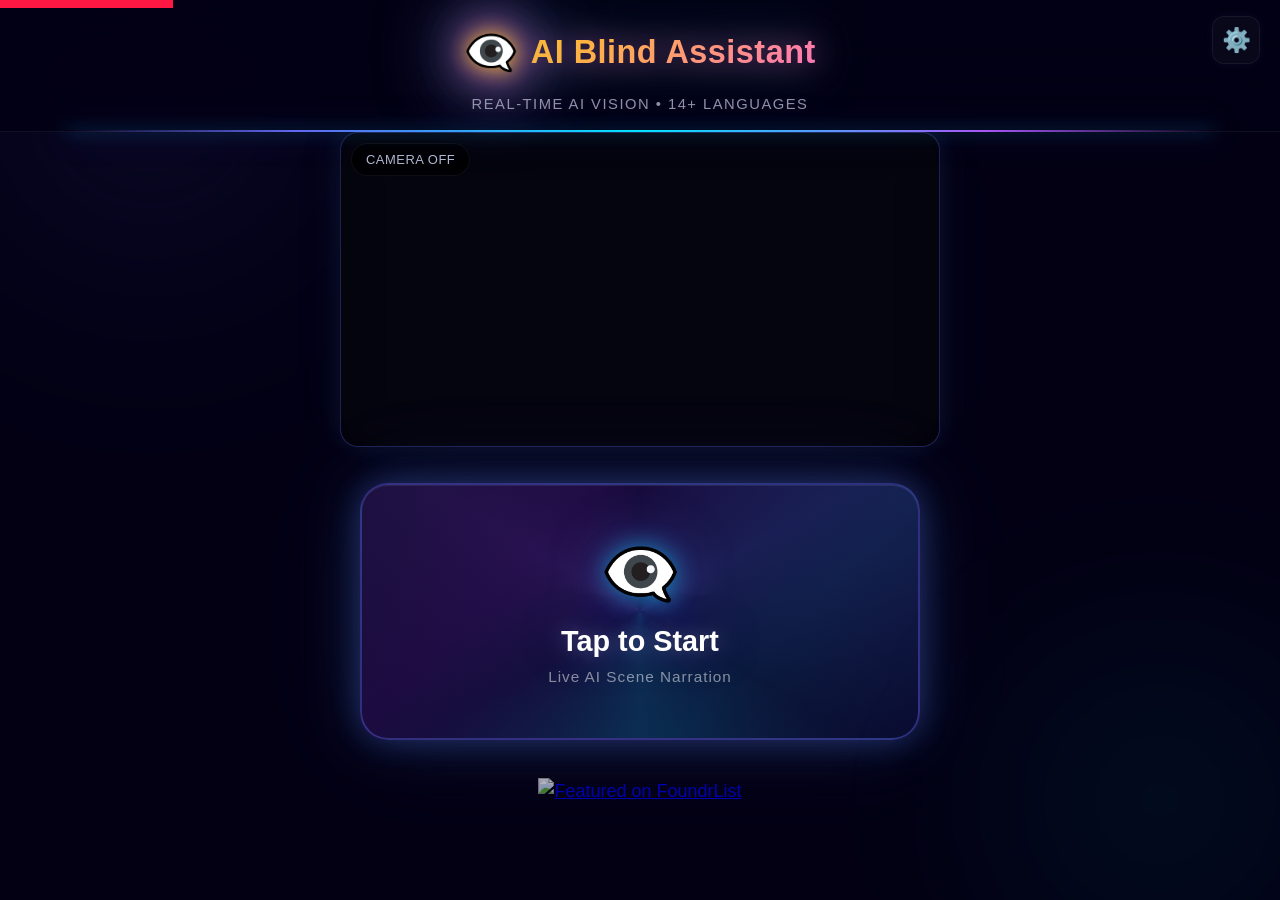
==== frontend/index.html @ adb6ef5a "Add FoundrList badge" ====
<!DOCTYPE html>
<html lang="en">
<head>
    <!-- Google tag (gtag.js) -->
    <script async src="https://www.googletagmanager.com/gtag/js?id=G-GV0S8DS3LZ"></script>
    <script>
      window.dataLayer = window.dataLayer || [];
      function gtag(){dataLayer.push(arguments);}
      gtag('js', new Date());

      gtag('config', 'G-GV0S8DS3LZ');
    </script>
    <meta charset="UTF-8">
    <meta name="viewport" content="width=device-width, initial-scale=1.0, maximum-scale=1.0, user-scalable=no">
    <meta name="description" content="AI Blind Assistant - Live scene narration and obstacle detection for visually impaired users">
    <meta name="theme-color" content="#030014">
    <meta name="apple-mobile-web-app-capable" content="yes">
    <meta name="apple-mobile-web-app-status-bar-style" content="black-translucent">
    <meta name="mobile-web-app-capable" content="yes">
    <link rel="manifest" href="manifest.json">
    <link rel="icon" type="image/svg+xml" href="favicon.svg">
    <link rel="apple-touch-icon" href="favicon.svg">
    <title>AI Blind Assistant</title>

    <link rel="stylesheet" href="css/style.css">

    <style>.skip-link{position:absolute;top:-40px;left:0;background:var(--danger);color:#fff;padding:8px;z-index:999;font-size:1.2rem}.skip-link:focus{top:0}</style>

    <!-- Vercel Web Analytics -->
    <script defer src="https://cdn.vercel-insights.com/v1/script.js"></script>
</head>
<body>
    <a href="#main" class="skip-link">Skip to assistant</a>

    <!-- ARIA live regions -->
    <div id="sr-alert" aria-live="assertive" aria-atomic="true" class="sr-only"></div>
    <div id="sr-status" aria-live="polite" aria-atomic="true" class="sr-only"></div>

    <!-- Header -->
    <header>
        <div class="header-row">
            <h1 aria-label="AI Blind Assistant">
                <span class="logo" aria-hidden="true">👁️‍🗨️</span>
                <span>AI Blind Assistant</span>
            </h1>
            <button id="btn-settings" class="btn-icon" aria-label="Open settings">⚙️</button>
        </div>
        <p class="subtitle">Real-time AI vision • 14+ languages</p>
    </header>

    <!-- Main -->
    <main id="main">

        <!-- Camera Feed -->
        <div class="camera-wrap" aria-hidden="true">
            <video id="camera" autoplay playsinline muted></video>
            <canvas id="capture-canvas"></canvas>
            <div id="camera-status" class="camera-badge">Camera off</div>
            <div id="scan-line" class="scanning-line" style="display:none"></div>
            <div id="status-ring" class="status-ring" style="display:none"></div>
        </div>

        <!-- Primary Action: Big start button -->
        <section class="action-zone" aria-label="Main controls">
            <button id="btn-start" class="btn-mega" aria-label="Start assistant. Double tap to begin live scene narration.">
                <span class="mega-icon" aria-hidden="true">👁️‍🗨️</span>
                <span class="mega-label">Tap to Start</span>
                <span class="mega-sub">Live AI Scene Narration</span>
            </button>
        </section>

        <!-- Active Mode -->
        <section id="active-panel" class="active-panel hidden" aria-label="Live assistant">

            <!-- Scene narration -->
            <div class="narration-box" role="log" aria-live="polite" aria-label="Scene narration">
                <div class="narration-header">
                    <span class="pulse-dot" aria-hidden="true"></span>
                    <span>Live Narration</span>
                </div>
                <p id="narration-text" class="narration-text">Starting camera...</p>
            </div>

            <!-- Obstacle alerts -->
            <div id="obstacle-alerts" class="obstacle-alerts" role="alert" aria-live="assertive" aria-label="Obstacle warnings"></div>

            <!-- Quick Actions -->
            <div class="quick-actions" role="toolbar" aria-label="Quick actions">
                <button id="btn-describe" class="btn btn-primary btn-xl" aria-label="Describe what's in front of me">
                    <span aria-hidden="true">🔍</span>
                    <span>What's here?</span>
                </button>
                <button id="btn-read" class="btn btn-secondary btn-xl" aria-label="Read any visible text, signs, or labels">
                    <span aria-hidden="true">📖</span>
                    <span>Read text</span>
                </button>
                <button id="btn-ask" class="btn btn-secondary btn-xl" aria-label="Ask a question about the scene">
                    <span aria-hidden="true">❓</span>
                    <span>Ask AI</span>
                </button>
            </div>

            <!-- Repeat / Stop -->
            <div class="playback-controls">
                <button id="btn-repeat" class="btn btn-accent btn-lg btn-block" aria-label="Repeat last narration">
                    <span aria-hidden="true">🔊</span> Repeat Last
                </button>
            </div>

            <button id="btn-stop" class="btn btn-danger btn-lg btn-block" aria-label="Stop assistant and camera">
                <span aria-hidden="true">⏹️</span> Stop Assistant
            </button>
        </section>

        <!-- Ask Question Modal -->
        <div id="ask-modal" class="modal hidden" role="dialog" aria-label="Ask a question" aria-modal="true">
            <div class="modal-backdrop"></div>
            <div class="modal-body">
                <h2>Ask about what you see</h2>
                <div class="input-group">
                    <label for="question-input">Your question:</label>
                    <input type="text" id="question-input" class="text-input"
                           placeholder="e.g. Is there a door nearby?"
                           aria-label="Type your question">
                </div>
                <div class="modal-row">
                    <button id="btn-voice-ask" class="btn btn-primary btn-lg" aria-label="Ask by voice">
                        <span aria-hidden="true">🎤</span> Speak
                    </button>
                    <button id="btn-send-ask" class="btn btn-accent btn-lg" aria-label="Send question">
                        <span aria-hidden="true">➡️</span> Ask
                    </button>
                </div>
                <button id="btn-close-ask" class="btn btn-secondary btn-block" aria-label="Close">Cancel</button>
            </div>
        </div>
    </main>

    <!-- Settings Modal -->
    <div id="settings-modal" class="modal hidden" role="dialog" aria-label="Settings" aria-modal="true">
        <div class="modal-backdrop"></div>
        <div class="modal-body">
            <h2>Settings</h2>

            <div class="setting-group">
                <h3>Voice Language</h3>
                <select id="setting-language" class="select-input" aria-label="Select voice language">
                    <option value="en" selected>English</option>
                    <option value="hi">Hindi (हिन्दी)</option>
                    <option value="ta">Tamil (தமிழ்)</option>
                    <option value="te">Telugu (తెలుగు)</option>
                    <option value="kn">Kannada (ಕನ್ನಡ)</option>
                    <option value="ml">Malayalam (മലയാളം)</option>
                    <option value="bn">Bengali (বাংলা)</option>
                    <option value="mr">Marathi (मराठी)</option>
                    <option value="gu">Gujarati (ગુજરાતી)</option>
                    <option value="pa">Punjabi (ਪੰਜਾਬੀ)</option>
                    <option value="ur">Urdu (اردو)</option>
                    <option value="es">Spanish</option>
                    <option value="fr">French</option>
                    <option value="ar">Arabic</option>
                </select>
            </div>

            <div class="setting-group">
                <h3>Narration</h3>
                <label class="toggle">
                    <input type="checkbox" id="setting-auto-narrate" checked>
                    Auto-narrate scenes continuously
                </label>
                <label class="toggle">
                    <input type="checkbox" id="setting-obstacle-alerts" checked>
                    Obstacle proximity alerts
                </label>
                <label class="toggle">
                    <input type="checkbox" id="setting-haptic" checked>
                    Vibration on obstacles
                </label>
            </div>

            <div class="setting-group">
                <h3>Speed</h3>
                <label class="range-label">
                    Scene scan interval:
                    <span id="interval-value">3s</span>
                </label>
                <input type="range" id="setting-interval" min="2" max="10" value="3" step="1"
                       aria-label="Scene scan interval in seconds">
            </div>

            <div class="setting-group">
                <h3>Voice</h3>
                <label class="range-label">
                    Speech rate:
                    <span id="rate-value">1.0x</span>
                </label>
                <input type="range" id="setting-rate" min="0.5" max="2" value="1" step="0.1"
                       aria-label="Speech rate">
            </div>

            <button id="btn-close-settings" class="btn btn-primary btn-block btn-lg">Done</button>
        </div>
    </div>

    <!-- FoundrList Badge -->
    <div style="text-align:center;padding:1rem 0;opacity:0.7">
        <a href="https://www.foundrlist.com/product/aiblindassistant?utm_source=badge&utm_medium=embed" target="_blank" rel="noopener">
            <img src="https://www.foundrlist.com/api/badge/aiblindassistant" alt="Featured on FoundrList" width="120" height="38" />
        </a>
    </div>

    <!-- Toasts -->
    <div id="toasts" class="toast-container" aria-live="polite"></div>

    <!-- Scripts -->
    <script src="js/camera.js"></script>
    <script src="js/audio.js"></script>
    <script src="js/app.js"></script>
</body>
</html>
---- frontend/css/style.css ----
/* ============================================
   AI Blind Assistant — Neon Glow Dark Theme
   Mobile-first, high-contrast, accessibility-focused
   ============================================ */

:root {
    --bg: #030014;
    --bg-card: #0a0a1f;
    --bg-input: #0f0f2a;
    --text: #ffffff;
    --text-dim: #b0b8d0;
    --text-muted: #4a4a6a;
    --accent: #00e5ff;
    --accent-glow: rgba(0, 229, 255, 0.5);
    --accent-deep: rgba(0, 229, 255, 0.08);
    --primary: #6366f1;
    --primary-glow: rgba(99, 102, 241, 0.5);
    --primary-dark: #4f46e5;
    --danger: #ff1744;
    --danger-glow: rgba(255, 23, 68, 0.5);
    --danger-dark: #c62828;
    --warning: #ff9100;
    --warning-glow: rgba(255, 145, 0, 0.4);
    --success: #00e676;
    --success-glow: rgba(0, 230, 118, 0.5);
    --purple: #a855f7;
    --purple-glow: rgba(168, 85, 247, 0.4);
    --border: rgba(255, 255, 255, 0.06);
    --border-glow: rgba(0, 229, 255, 0.2);
    --glass: rgba(255, 255, 255, 0.03);
    --radius: 18px;
    --radius-sm: 12px;
    --font: -apple-system, BlinkMacSystemFont, 'Segoe UI', Roboto, sans-serif;
}

*, *::before, *::after { box-sizing: border-box; margin: 0; padding: 0; }

html { font-size: 18px; scroll-behavior: smooth; }

body {
    font-family: var(--font);
    background: var(--bg);
    color: var(--text);
    min-height: 100dvh;
    min-height: 100vh; /* fallback */
    line-height: 1.5;
    -webkit-font-smoothing: antialiased;
    overflow-x: hidden;
    position: relative;
    -webkit-tap-highlight-color: transparent;
    touch-action: manipulation;
    padding: env(safe-area-inset-top) env(safe-area-inset-right) env(safe-area-inset-bottom) env(safe-area-inset-left);
}

/* --- Ambient Background Orbs --- */
body::before,
body::after {
    content: '';
    position: fixed;
    border-radius: 50%;
    filter: blur(100px);
    pointer-events: none;
    z-index: 0;
}

body::before {
    width: 500px; height: 500px;
    top: -150px; left: -100px;
    background: radial-gradient(circle, rgba(99, 102, 241, 0.12) 0%, transparent 70%);
    animation: orbFloat1 8s ease-in-out infinite;
}

body::after {
    width: 400px; height: 400px;
    bottom: -100px; right: -80px;
    background: radial-gradient(circle, rgba(0, 229, 255, 0.1) 0%, transparent 70%);
    animation: orbFloat2 10s ease-in-out infinite;
}

@keyframes orbFloat1 {
    0%, 100% { transform: translate(0, 0) scale(1); }
    50% { transform: translate(60px, 40px) scale(1.15); }
}

@keyframes orbFloat2 {
    0%, 100% { transform: translate(0, 0) scale(1); }
    50% { transform: translate(-50px, -30px) scale(1.1); }
}

.sr-only {
    position: absolute; width: 1px; height: 1px;
    margin: -1px; padding: 0; overflow: hidden;
    clip: rect(0,0,0,0); white-space: nowrap; border: 0;
}

.hidden { display: none !important; }

/* Focus */
*:focus-visible {
    outline: 2px solid var(--accent);
    outline-offset: 3px;
    box-shadow: 0 0 15px var(--accent-glow);
}

/* ===========================================
   HEADER — Glowing Logo & Title
   =========================================== */
header {
    background: rgba(3, 0, 20, 0.85);
    padding: 20px 20px 16px;
    border-bottom: 1px solid var(--border);
    text-align: center;
    position: relative;
    z-index: 10;
    backdrop-filter: blur(30px);
}

/* Glowing bottom line */
header::after {
    content: '';
    position: absolute;
    bottom: -1px; left: 5%; right: 5%;
    height: 2px;
    background: linear-gradient(90deg,
        transparent,
        var(--primary) 20%,
        var(--accent) 50%,
        var(--purple) 80%,
        transparent);
    border-radius: 2px;
    box-shadow: 0 0 15px var(--accent-glow), 0 0 30px var(--primary-glow);
    animation: headerLineGlow 3s ease-in-out infinite;
}

@keyframes headerLineGlow {
    0%, 100% { opacity: 0.7; filter: brightness(1); }
    50% { opacity: 1; filter: brightness(1.3); }
}

.header-row {
    display: flex; align-items: center; justify-content: center; gap: 12px;
}

header h1 {
    font-size: 1.8rem; font-weight: 900;
    display: flex; align-items: center; gap: 12px;
    background: linear-gradient(135deg, #ffd700 0%, #ff6ec7 35%, #00e5ff 65%, #a855f7 100%);
    background-size: 300% 300%;
    -webkit-background-clip: text;
    -webkit-text-fill-color: transparent;
    background-clip: text;
    animation: titleShimmer 5s ease-in-out infinite;
    filter: drop-shadow(0 0 15px rgba(255, 110, 199, 0.6)) drop-shadow(0 0 30px rgba(0, 229, 255, 0.3));
    letter-spacing: 0.5px;
}

@keyframes titleShimmer {
    0%, 100% { background-position: 0% 50%; }
    50% { background-position: 100% 50%; }
}

/* Glowing Logo */
.logo {
    font-size: 2.4rem;
    -webkit-text-fill-color: initial;
    filter: drop-shadow(0 0 10px rgba(255, 215, 0, 0.7)) drop-shadow(0 0 25px rgba(255, 110, 199, 0.5)) drop-shadow(0 0 40px var(--primary-glow));
    animation: logoGlow 3s ease-in-out infinite;
}

@keyframes logoGlow {
    0%, 100% {
        filter: drop-shadow(0 0 10px rgba(255, 215, 0, 0.7)) drop-shadow(0 0 25px rgba(255, 110, 199, 0.5)) drop-shadow(0 0 40px var(--primary-glow));
        transform: scale(1);
    }
    50% {
        filter: drop-shadow(0 0 18px rgba(255, 215, 0, 0.9)) drop-shadow(0 0 35px rgba(255, 110, 199, 0.7)) drop-shadow(0 0 50px var(--purple-glow)) drop-shadow(0 0 60px rgba(0, 229, 255, 0.3));
        transform: scale(1.12);
    }
}

.subtitle {
    color: var(--text-dim); font-size: 0.82rem; margin-top: 8px;
    letter-spacing: 1.5px; text-transform: uppercase;
    opacity: 0.8;
    text-shadow: 0 0 8px rgba(255, 110, 199, 0.2);
}

/* ===========================================
   BUTTONS — Neon Glow Variants
   =========================================== */
.btn {
    display: inline-flex; align-items: center; justify-content: center; gap: 8px;
    padding: 12px 20px; font-size: 1rem; font-weight: 600;
    border: 1px solid transparent; border-radius: var(--radius-sm);
    cursor: pointer; text-decoration: none;
    min-height: 52px; min-width: 52px;
    font-family: var(--font);
    transition: all 0.3s cubic-bezier(0.4, 0, 0.2, 1);
    position: relative;
    overflow: hidden;
    z-index: 1;
}

.btn::after {
    content: '';
    position: absolute; inset: 0;
    border-radius: inherit;
    opacity: 0;
    background: radial-gradient(circle at center, rgba(255,255,255,0.15) 0%, transparent 70%);
    transition: opacity 0.3s;
}

.btn:hover::after { opacity: 1; }
.btn:active { transform: scale(0.96); }

.btn-primary {
    background: linear-gradient(135deg, var(--primary) 0%, var(--primary-dark) 50%, #6366f1 100%);
    color: #fff;
    border-color: rgba(99, 102, 241, 0.5);
    box-shadow:
        0 0 18px rgba(99, 102, 241, 0.35),
        0 0 40px rgba(99, 102, 241, 0.15),
        inset 0 1px 0 rgba(255,255,255,0.1),
        inset 0 0 12px rgba(99, 102, 241, 0.12);
    text-shadow: 0 0 8px rgba(255, 255, 255, 0.3);
    animation: primaryPulse 3.5s ease-in-out infinite;
    position: relative;
    overflow: hidden;
}
.btn-primary::before {
    content: '';
    position: absolute; inset: 0;
    background: linear-gradient(45deg, transparent 30%, rgba(255,255,255,0.1) 50%, transparent 70%);
    animation: primaryShimmer 3s ease-in-out infinite;
}
.btn-primary:hover, .btn-primary:focus-visible {
    box-shadow:
        0 0 30px var(--primary-glow),
        0 0 60px rgba(99, 102, 241, 0.25),
        0 0 90px rgba(99, 102, 241, 0.1),
        0 4px 20px rgba(0,0,0,0.4);
    border-color: rgba(99, 102, 241, 0.7);
    transform: translateY(-2px) scale(1.02);
}

@keyframes primaryPulse {
    0%, 100% { box-shadow: 0 0 18px rgba(99, 102, 241, 0.35), 0 0 40px rgba(99, 102, 241, 0.15); }
    50% { box-shadow: 0 0 28px rgba(99, 102, 241, 0.5), 0 0 55px rgba(99, 102, 241, 0.25), 0 0 80px rgba(99, 102, 241, 0.1); }
}

@keyframes primaryShimmer {
    0% { transform: translateX(-100%); }
    100% { transform: translateX(100%); }
}

.btn-secondary {
    background: var(--glass);
    color: var(--text);
    border-color: rgba(168, 85, 247, 0.2);
    backdrop-filter: blur(10px);
    box-shadow: 0 0 12px rgba(168, 85, 247, 0.1), inset 0 0 15px rgba(168, 85, 247, 0.03);
    text-shadow: 0 0 6px rgba(168, 85, 247, 0.2);
    animation: secondaryGlow 4s ease-in-out infinite;
}
.btn-secondary:hover, .btn-secondary:focus-visible {
    background: rgba(168, 85, 247, 0.08);
    border-color: rgba(168, 85, 247, 0.4);
    box-shadow:
        0 0 25px rgba(168, 85, 247, 0.2),
        0 0 50px rgba(168, 85, 247, 0.1),
        inset 0 0 20px rgba(168, 85, 247, 0.05);
    transform: translateY(-2px);
}

@keyframes secondaryGlow {
    0%, 100% { box-shadow: 0 0 12px rgba(168, 85, 247, 0.1); border-color: rgba(168, 85, 247, 0.2); }
    50% { box-shadow: 0 0 20px rgba(168, 85, 247, 0.2), 0 0 35px rgba(168, 85, 247, 0.08); border-color: rgba(168, 85, 247, 0.3); }
}

.btn-accent {
    background: linear-gradient(135deg, var(--accent) 0%, #00b8d4 50%, #00e5ff 100%);
    color: #000; font-weight: 700;
    border-color: rgba(0, 229, 255, 0.6);
    box-shadow:
        0 0 20px var(--accent-glow),
        0 0 40px rgba(0, 229, 255, 0.25),
        0 0 60px rgba(0, 229, 255, 0.1),
        inset 0 0 12px rgba(0, 229, 255, 0.15);
    text-shadow: 0 0 8px rgba(0, 0, 0, 0.3);
    animation: accentPulse 3s ease-in-out infinite;
    position: relative;
    overflow: hidden;
}
.btn-accent::before {
    content: '';
    position: absolute; inset: 0;
    background: linear-gradient(45deg, transparent 30%, rgba(255,255,255,0.15) 50%, transparent 70%);
    animation: accentShimmer 3s ease-in-out infinite;
}
.btn-accent:hover, .btn-accent:focus-visible {
    box-shadow:
        0 0 35px var(--accent-glow),
        0 0 70px rgba(0, 229, 255, 0.3),
        0 0 100px rgba(0, 229, 255, 0.15),
        0 0 130px rgba(0, 229, 255, 0.05);
    transform: translateY(-2px) scale(1.02);
    border-color: rgba(0, 229, 255, 0.8);
}

@keyframes accentPulse {
    0%, 100% {
        box-shadow: 0 0 20px var(--accent-glow), 0 0 40px rgba(0, 229, 255, 0.25), 0 0 60px rgba(0, 229, 255, 0.1);
    }
    50% {
        box-shadow: 0 0 30px var(--accent-glow), 0 0 55px rgba(0, 229, 255, 0.35), 0 0 80px rgba(0, 229, 255, 0.15), 0 0 100px rgba(0, 229, 255, 0.05);
    }
}

@keyframes accentShimmer {
    0% { transform: translateX(-100%); }
    100% { transform: translateX(100%); }
}

.btn-danger {
    background: linear-gradient(135deg, var(--danger) 0%, #d50000 50%, #ff1744 100%);
    color: #fff;
    border-color: rgba(255, 23, 68, 0.6);
    box-shadow:
        0 0 20px rgba(255, 23, 68, 0.4),
        0 0 40px rgba(255, 23, 68, 0.2),
        0 0 60px rgba(255, 23, 68, 0.1),
        inset 0 0 15px rgba(255, 23, 68, 0.15);
    animation: dangerPulse 2s ease-in-out infinite;
    text-shadow: 0 0 10px rgba(255, 255, 255, 0.5), 0 0 20px rgba(255, 23, 68, 0.6);
    position: relative;
    overflow: hidden;
}
.btn-danger::before {
    content: '';
    position: absolute; inset: 0;
    background: linear-gradient(45deg, transparent 30%, rgba(255,255,255,0.12) 50%, transparent 70%);
    animation: dangerShimmer 2.5s ease-in-out infinite;
}
.btn-danger:hover, .btn-danger:focus-visible {
    box-shadow:
        0 0 35px var(--danger-glow),
        0 0 70px rgba(255, 23, 68, 0.3),
        0 0 100px rgba(255, 23, 68, 0.15),
        0 0 140px rgba(255, 23, 68, 0.05);
    border-color: rgba(255, 23, 68, 0.8);
    transform: translateY(-2px) scale(1.02);
}

@keyframes dangerPulse {
    0%, 100% {
        box-shadow:
            0 0 20px rgba(255, 23, 68, 0.4),
            0 0 40px rgba(255, 23, 68, 0.2),
            0 0 60px rgba(255, 23, 68, 0.1),
            inset 0 0 15px rgba(255, 23, 68, 0.15);
    }
    50% {
        box-shadow:
            0 0 30px rgba(255, 23, 68, 0.6),
            0 0 60px rgba(255, 23, 68, 0.35),
            0 0 90px rgba(255, 23, 68, 0.15),
            0 0 120px rgba(255, 23, 68, 0.05),
            inset 0 0 20px rgba(255, 23, 68, 0.2);
    }
}

@keyframes dangerShimmer {
    0% { transform: translateX(-100%); }
    100% { transform: translateX(100%); }
}

.btn-lg { padding: 16px 24px; font-size: 1.1rem; min-height: 58px; }
.btn-xl { padding: 18px 16px; font-size: 1.05rem; min-height: 64px; flex: 1; flex-direction: column; }
.btn-block { width: 100%; }

.btn-icon {
    background: var(--glass); border: 1px solid var(--border); color: var(--text);
    border-radius: var(--radius-sm); padding: 8px; cursor: pointer;
    font-size: 1.3rem; min-height: 48px; min-width: 48px;
    display: flex; align-items: center; justify-content: center;
    position: absolute; right: 20px; top: 16px;
    transition: all 0.3s;
    backdrop-filter: blur(10px);
}
.btn-icon:hover {
    background: rgba(99, 102, 241, 0.08);
    border-color: rgba(99, 102, 241, 0.4);
    box-shadow:
        0 0 20px rgba(99, 102, 241, 0.25),
        0 0 40px rgba(168, 85, 247, 0.1);
    animation: settingsSpin 0.5s ease;
}

.btn-icon {
    box-shadow: 0 0 10px rgba(99, 102, 241, 0.08);
    animation: settingsGlow 4s ease-in-out infinite;
}

@keyframes settingsGlow {
    0%, 100% { box-shadow: 0 0 10px rgba(99, 102, 241, 0.08); }
    50% { box-shadow: 0 0 16px rgba(99, 102, 241, 0.15), 0 0 30px rgba(168, 85, 247, 0.06); }
}

@keyframes settingsSpin {
    from { transform: rotate(0deg); }
    to { transform: rotate(90deg); }
}

/* ===========================================
   CAMERA — Neon Border Frame
   =========================================== */
.camera-wrap {
    position: relative; width: 100%; aspect-ratio: 4/3;
    max-height: 35vh; background: #050510;
    border-radius: var(--radius); overflow: hidden;
    border: 1px solid rgba(99, 102, 241, 0.3);
    margin-bottom: 16px;
    box-shadow:
        0 0 30px rgba(0, 0, 0, 0.6),
        0 0 20px rgba(99, 102, 241, 0.15),
        0 0 40px rgba(0, 229, 255, 0.08),
        0 0 60px rgba(168, 85, 247, 0.05),
        inset 0 0 40px rgba(0,0,0,0.4);
    animation: cameraGlow 5s ease-in-out infinite;
}

@keyframes cameraGlow {
    0%, 100% {
        border-color: rgba(99, 102, 241, 0.3);
        box-shadow: 0 0 30px rgba(0,0,0,0.6), 0 0 20px rgba(99, 102, 241, 0.15), 0 0 40px rgba(0, 229, 255, 0.08);
    }
    33% {
        border-color: rgba(0, 229, 255, 0.3);
        box-shadow: 0 0 30px rgba(0,0,0,0.6), 0 0 25px rgba(0, 229, 255, 0.2), 0 0 50px rgba(99, 102, 241, 0.1);
    }
    66% {
        border-color: rgba(168, 85, 247, 0.3);
        box-shadow: 0 0 30px rgba(0,0,0,0.6), 0 0 25px rgba(168, 85, 247, 0.15), 0 0 50px rgba(0, 229, 255, 0.08);
    }
}

.camera-wrap video { width: 100%; height: 100%; object-fit: cover; }
.camera-wrap canvas { display: none; }

.camera-badge {
    position: absolute; top: 10px; left: 10px;
    background: rgba(0,0,0,0.7); backdrop-filter: blur(8px);
    padding: 6px 14px; border-radius: 20px; font-size: 0.72rem;
    color: var(--text-dim); border: 1px solid var(--border);
    letter-spacing: 0.5px; text-transform: uppercase;
}

.camera-badge.active {
    color: var(--success);
    border-color: rgba(0, 230, 118, 0.3);
    box-shadow: 0 0 12px var(--success-glow);
}

/* ===========================================
   MEGA START BUTTON — Ultimate Neon Glow
   =========================================== */
.action-zone { padding: 20px; }

.btn-mega {
    width: 100%; padding: 52px 24px;
    background: linear-gradient(135deg, #0f0a2e 0%, #1a0a3e 30%, #0a1a3e 70%, #0a0a2e 100%);
    border: 2px solid rgba(99, 102, 241, 0.4);
    border-radius: 28px;
    color: #fff; cursor: pointer; text-align: center;
    font-family: var(--font);
    position: relative;
    overflow: hidden;
    transition: all 0.4s cubic-bezier(0.4, 0, 0.2, 1);
    box-shadow:
        0 0 30px rgba(99, 102, 241, 0.3),
        0 0 60px rgba(0, 229, 255, 0.15),
        0 0 100px rgba(168, 85, 247, 0.1),
        inset 0 1px 0 rgba(255,255,255,0.08);
    animation: megaBreath 4s ease-in-out infinite;
}

@keyframes megaBreath {
    0%, 100% {
        box-shadow:
            0 0 30px rgba(99, 102, 241, 0.3),
            0 0 60px rgba(0, 229, 255, 0.15),
            0 0 100px rgba(168, 85, 247, 0.1),
            inset 0 1px 0 rgba(255,255,255,0.08);
        border-color: rgba(99, 102, 241, 0.4);
    }
    50% {
        box-shadow:
            0 0 40px rgba(99, 102, 241, 0.45),
            0 0 80px rgba(0, 229, 255, 0.25),
            0 0 120px rgba(168, 85, 247, 0.15),
            0 0 160px rgba(99, 102, 241, 0.05),
            inset 0 1px 0 rgba(255,255,255,0.12);
        border-color: rgba(0, 229, 255, 0.5);
    }
}

/* Rotating conic gradient ring */
.btn-mega::before {
    content: '';
    position: absolute; top: -50%; left: -50%;
    width: 200%; height: 200%;
    background: conic-gradient(
        from 0deg,
        transparent,
        rgba(99, 102, 241, 0.12),
        transparent,
        rgba(0, 229, 255, 0.1),
        transparent,
        rgba(168, 85, 247, 0.1),
        transparent
    );
    animation: megaSpin 5s linear infinite;
    z-index: 0;
}

/* Inner shimmer sweep */
.btn-mega::after {
    content: '';
    position: absolute;
    top: 0; left: -100%; width: 60%; height: 100%;
    background: linear-gradient(90deg, transparent, rgba(255,255,255,0.06), transparent);
    animation: megaSweep 3s ease-in-out infinite;
    z-index: 0;
}

@keyframes megaSpin { to { transform: rotate(360deg); } }

@keyframes megaSweep {
    0% { left: -100%; }
    100% { left: 200%; }
}

.btn-mega:hover, .btn-mega:focus-visible {
    box-shadow:
        0 0 50px rgba(99, 102, 241, 0.5),
        0 0 100px rgba(0, 229, 255, 0.35),
        0 0 150px rgba(168, 85, 247, 0.2),
        0 0 200px rgba(99, 102, 241, 0.1);
    transform: scale(1.02);
    border-color: var(--accent);
}

.btn-mega:active { transform: scale(0.98); }

.mega-icon {
    font-size: 3.5rem; display: block; margin-bottom: 14px;
    position: relative; z-index: 1;
    filter: drop-shadow(0 0 12px var(--accent-glow)) drop-shadow(0 0 25px var(--primary-glow));
    animation: megaIconFloat 3s ease-in-out infinite;
}

@keyframes megaIconFloat {
    0%, 100% { transform: translateY(0); }
    50% { transform: translateY(-6px); }
}

.mega-label {
    font-size: 1.6rem; font-weight: 800; display: block;
    position: relative; z-index: 1;
    text-shadow: 0 0 20px rgba(255,255,255,0.3), 0 0 40px var(--primary-glow);
}
.mega-sub {
    font-size: 0.85rem; color: rgba(255,255,255,0.5); display: block;
    margin-top: 10px; position: relative; z-index: 1;
    letter-spacing: 1px;
}

/* --- Active Panel --- */
.active-panel { padding: 16px 20px; }

/* ===========================================
   NARRATION BOX — Glassmorphism + Glow
   =========================================== */
.narration-box {
    background: rgba(10, 10, 31, 0.7);
    border: 1px solid rgba(99, 102, 241, 0.25);
    border-radius: var(--radius); padding: 20px 22px;
    margin-bottom: 16px; min-height: 90px;
    position: relative;
    backdrop-filter: blur(20px);
    box-shadow:
        0 0 25px rgba(99, 102, 241, 0.12),
        0 0 50px rgba(0, 229, 255, 0.06),
        0 0 80px rgba(168, 85, 247, 0.04),
        inset 0 0 30px rgba(0,0,0,0.3),
        inset 0 1px 0 rgba(255,255,255,0.04);
    animation: narrationGlow 6s ease-in-out infinite;
}

@keyframes narrationGlow {
    0%, 100% {
        box-shadow: 0 0 25px rgba(99, 102, 241, 0.12), 0 0 50px rgba(0, 229, 255, 0.06), inset 0 0 30px rgba(0,0,0,0.3);
    }
    50% {
        box-shadow: 0 0 35px rgba(99, 102, 241, 0.18), 0 0 60px rgba(0, 229, 255, 0.1), 0 0 90px rgba(168, 85, 247, 0.06), inset 0 0 30px rgba(0,0,0,0.3);
    }
}

/* Animated gradient border */
.narration-box::before {
    content: '';
    position: absolute; inset: -1px;
    border-radius: var(--radius);
    background: linear-gradient(
        135deg,
        rgba(99, 102, 241, 0.25) 0%,
        transparent 30%,
        transparent 50%,
        rgba(0, 229, 255, 0.15) 70%,
        rgba(168, 85, 247, 0.2) 100%
    );
    z-index: -1;
    animation: borderShift 6s ease-in-out infinite;
}

@keyframes borderShift {
    0%, 100% { opacity: 0.5; }
    50% { opacity: 0.9; }
}

.narration-header {
    display: flex; align-items: center; gap: 8px;
    font-size: 0.75rem; color: var(--accent); font-weight: 700;
    margin-bottom: 12px; text-transform: uppercase; letter-spacing: 2px;
    text-shadow: 0 0 10px var(--accent-glow);
}

.pulse-dot {
    width: 8px; height: 8px; border-radius: 50%;
    background: var(--success); display: inline-block;
    box-shadow: 0 0 6px var(--success), 0 0 15px var(--success-glow), 0 0 25px var(--success-glow);
    animation: pulseGlow 1.5s infinite;
}

@keyframes pulseGlow {
    0%, 100% {
        box-shadow: 0 0 6px var(--success), 0 0 15px var(--success-glow);
        transform: scale(1);
    }
    50% {
        box-shadow: 0 0 10px var(--success), 0 0 25px var(--success-glow), 0 0 40px rgba(0, 230, 118, 0.2);
        transform: scale(1.2);
    }
}

.narration-text { font-size: 1.1rem; line-height: 1.7; color: rgba(255,255,255,0.9); }

/* ===========================================
   OBSTACLE ALERTS — Danger Glow
   =========================================== */
.obstacle-alerts { margin-bottom: 16px; }

.alert-card {
    background: linear-gradient(135deg, rgba(198, 40, 40, 0.6) 0%, rgba(183, 28, 28, 0.5) 100%);
    border: 1px solid rgba(255, 23, 68, 0.5);
    border-radius: var(--radius-sm); padding: 16px 20px;
    margin-bottom: 8px; font-weight: 700; font-size: 1.05rem;
    display: flex; align-items: center; gap: 10px;
    animation: alertGlow 0.4s ease;
    box-shadow:
        0 0 20px var(--danger-glow),
        0 0 40px rgba(255, 23, 68, 0.15),
        inset 0 0 20px rgba(0,0,0,0.3);
    backdrop-filter: blur(10px);
    text-shadow: 0 0 8px rgba(255, 23, 68, 0.3);
}

.alert-card.medium {
    background: linear-gradient(135deg, rgba(230, 81, 0, 0.5) 0%, rgba(191, 54, 12, 0.4) 100%);
    border-color: rgba(255, 145, 0, 0.4);
    box-shadow: 0 0 15px var(--warning-glow), 0 0 30px rgba(255, 145, 0, 0.1);
    text-shadow: 0 0 8px rgba(255, 145, 0, 0.3);
}

@keyframes alertGlow {
    from { transform: translateX(-20px) scale(0.95); opacity: 0; box-shadow: 0 0 50px var(--danger-glow); }
    to { transform: translateX(0) scale(1); opacity: 1; box-shadow: 0 0 20px var(--danger-glow); }
}

/* --- Quick Actions --- */
.quick-actions {
    display: flex; gap: 10px; margin-bottom: 16px;
}

.quick-actions .btn {
    backdrop-filter: blur(12px);
    background: rgba(10, 10, 31, 0.7);
    border-color: rgba(99, 102, 241, 0.25);
    box-shadow: 0 0 12px rgba(99, 102, 241, 0.1), inset 0 0 10px rgba(99, 102, 241, 0.04);
    text-shadow: 0 0 6px rgba(99, 102, 241, 0.2);
    animation: quickActionGlow 4s ease-in-out infinite;
    position: relative;
    overflow: hidden;
}

.quick-actions .btn::after {
    content: '';
    position: absolute; inset: 0;
    background: radial-gradient(ellipse at 50% 80%, rgba(99, 102, 241, 0.1) 0%, transparent 60%);
    opacity: 0;
    transition: opacity 0.4s;
}

.quick-actions .btn:hover {
    border-color: rgba(99, 102, 241, 0.5);
    box-shadow:
        0 0 25px rgba(99, 102, 241, 0.25),
        0 0 50px rgba(99, 102, 241, 0.1),
        inset 0 0 15px rgba(99, 102, 241, 0.06);
    transform: translateY(-2px);
}

.quick-actions .btn:hover::after { opacity: 1; }

@keyframes quickActionGlow {
    0%, 100% { box-shadow: 0 0 12px rgba(99, 102, 241, 0.1); }
    50% { box-shadow: 0 0 18px rgba(99, 102, 241, 0.18), 0 0 35px rgba(0, 229, 255, 0.06); }
}

/* --- Playback + Stop --- */
.playback-controls { margin-bottom: 12px; }

/* ===========================================
   MODAL — Glassmorphism Bottom Sheet
   =========================================== */
.modal {
    position: fixed; inset: 0; z-index: 100;
    display: flex; align-items: flex-end; justify-content: center;
    padding: 0;
}

.modal-backdrop {
    position: absolute; inset: 0;
    background: rgba(3, 0, 20, 0.88);
    backdrop-filter: blur(12px);
}

.modal-body {
    position: relative;
    background: rgba(10, 10, 31, 0.95);
    border: 1px solid rgba(99, 102, 241, 0.3);
    border-radius: 28px 28px 0 0;
    padding: 30px 24px 40px; width: 100%; max-width: 500px;
    max-height: 85vh; overflow-y: auto;
    backdrop-filter: blur(30px);
    box-shadow:
        0 -10px 50px rgba(0,0,0,0.5),
        0 0 40px rgba(99, 102, 241, 0.12),
        0 0 80px rgba(168, 85, 247, 0.06),
        0 0 120px rgba(0, 229, 255, 0.04),
        inset 0 1px 0 rgba(255,255,255,0.06);
    animation: modalGlow 4s ease-in-out infinite;
}

@keyframes modalGlow {
    0%, 100% {
        box-shadow: 0 -10px 50px rgba(0,0,0,0.5), 0 0 40px rgba(99, 102, 241, 0.12), 0 0 80px rgba(168, 85, 247, 0.06);
    }
    50% {
        box-shadow: 0 -10px 50px rgba(0,0,0,0.5), 0 0 55px rgba(99, 102, 241, 0.18), 0 0 100px rgba(168, 85, 247, 0.1), 0 0 140px rgba(0, 229, 255, 0.06);
    }
}

.modal-body::before {
    content: '';
    position: absolute; top: 12px; left: 50%; transform: translateX(-50%);
    width: 40px; height: 4px; border-radius: 4px;
    background: rgba(255,255,255,0.15);
}

.modal-body h2 {
    font-size: 1.3rem; margin-bottom: 20px; margin-top: 8px;
    background: linear-gradient(135deg, #fff 30%, var(--accent) 60%, var(--purple) 100%);
    background-size: 200% 200%;
    -webkit-background-clip: text;
    -webkit-text-fill-color: transparent;
    background-clip: text;
    animation: titleShimmer 4s ease-in-out infinite;
}

.input-group { margin-bottom: 16px; }

.input-group label {
    display: block; font-size: 0.85rem; color: var(--text-dim);
    margin-bottom: 6px;
}

.text-input {
    width: 100%; background: var(--bg-input); border: 1px solid var(--border);
    border-radius: var(--radius-sm); padding: 14px 16px;
    color: var(--text); font-size: 1.05rem; font-family: var(--font);
    transition: all 0.3s;
}

.text-input:focus {
    border-color: var(--primary);
    outline: none;
    box-shadow: 0 0 15px var(--primary-glow), 0 0 30px rgba(99, 102, 241, 0.1);
    background: rgba(99, 102, 241, 0.04);
}

.modal-row { display: flex; gap: 10px; margin-bottom: 12px; }
.modal-row .btn { flex: 1; }

/* --- Settings --- */
.setting-group { margin-bottom: 24px; }
.setting-group h3 {
    font-size: 0.82rem; color: var(--text-dim); margin-bottom: 12px;
    padding-bottom: 8px;
    border-bottom: 1px solid var(--border);
    text-transform: uppercase; letter-spacing: 1.5px;
}

.toggle {
    display: flex; align-items: center; gap: 12px;
    padding: 10px 0; cursor: pointer; font-size: 1rem;
    min-height: 48px;
}

.toggle input[type="checkbox"] {
    width: 22px; height: 22px; accent-color: var(--accent);
}

.select-input {
    width: 100%; background: var(--bg-input); border: 1px solid var(--border);
    border-radius: var(--radius-sm); padding: 14px 16px;
    color: var(--text); font-size: 1rem; font-family: var(--font);
    appearance: none;
    background-image: url("data:image/svg+xml,%3Csvg xmlns='http://www.w3.org/2000/svg' width='12' height='12' viewBox='0 0 12 12'%3E%3Cpath fill='%2300e5ff' d='M6 8L1 3h10z'/%3E%3C/svg%3E");
    background-repeat: no-repeat;
    background-position: right 16px center;
    transition: all 0.25s;
}

.select-input {
    box-shadow: 0 0 8px rgba(0, 229, 255, 0.05);
    transition: all 0.3s;
}

.select-input:focus {
    border-color: var(--accent);
    box-shadow: 0 0 18px var(--accent-glow), 0 0 35px rgba(0, 229, 255, 0.1);
    outline: none;
}

.text-input {
    box-shadow: 0 0 8px rgba(99, 102, 241, 0.05);
}

.range-label {
    display: flex; justify-content: space-between; align-items: center;
    font-size: 0.95rem; margin-bottom: 6px; color: var(--text);
}

input[type="range"] {
    width: 100%; accent-color: var(--accent); height: 6px;
}

.help-text { font-size: 0.8rem; color: var(--text-muted); }

/* --- Toasts --- */
.toast-container {
    position: fixed; bottom: 20px; left: 20px; right: 20px;
    z-index: 200; display: flex; flex-direction: column; gap: 8px;
    pointer-events: none;
}

.toast {
    background: rgba(13, 13, 26, 0.95);
    border: 1px solid rgba(99, 102, 241, 0.2);
    border-radius: var(--radius-sm); padding: 12px 18px;
    font-size: 0.9rem;
    animation: toastIn 0.3s ease; pointer-events: auto;
    backdrop-filter: blur(12px);
    box-shadow: 0 0 20px rgba(99, 102, 241, 0.08), 0 4px 20px rgba(0,0,0,0.4);
}

.toast.error {
    border-left: 3px solid var(--danger);
    box-shadow: 0 0 25px rgba(255, 23, 68, 0.2), 0 0 50px rgba(255, 23, 68, 0.08);
    border-color: rgba(255, 23, 68, 0.2);
}
.toast.success {
    border-left: 3px solid var(--success);
    box-shadow: 0 0 25px rgba(0, 230, 118, 0.2), 0 0 50px rgba(0, 230, 118, 0.08);
    border-color: rgba(0, 230, 118, 0.2);
}
.toast.info {
    border-left: 3px solid var(--accent);
    box-shadow: 0 0 25px rgba(0, 229, 255, 0.2), 0 0 50px rgba(0, 229, 255, 0.08);
    border-color: rgba(0, 229, 255, 0.15);
}

@keyframes toastIn {
    from { transform: translateY(20px); opacity: 0; }
    to { transform: translateY(0); opacity: 1; }
}

/* ===========================================
   SCANNING ANIMATION — Neon Sweep
   =========================================== */
.scanning-line {
    position: absolute;
    top: 0; left: 0; right: 0;
    height: 3px;
    background: linear-gradient(90deg, transparent, var(--accent), var(--purple), transparent);
    box-shadow: 0 0 12px var(--accent-glow), 0 0 25px var(--primary-glow), 0 0 40px rgba(168, 85, 247, 0.2);
    animation: scanLine 2.5s ease-in-out infinite;
    pointer-events: none;
}

@keyframes scanLine {
    0% { top: 0; opacity: 0; }
    10% { opacity: 1; }
    90% { opacity: 1; }
    100% { top: 100%; opacity: 0; }
}

/* --- Status Ring --- */
.status-ring {
    position: absolute; top: 10px; right: 10px;
    width: 14px; height: 14px; border-radius: 50%;
    background: var(--success);
    border: 2px solid rgba(0, 230, 118, 0.6);
    box-shadow: 0 0 8px var(--success), 0 0 20px var(--success-glow);
    animation: ringPulse 2s infinite;
}

@keyframes ringPulse {
    0%, 100% { box-shadow: 0 0 8px var(--success), 0 0 20px var(--success-glow); transform: scale(1); }
    50% { box-shadow: 0 0 14px var(--success), 0 0 30px var(--success-glow), 0 0 40px rgba(0, 230, 118, 0.15); transform: scale(1.15); }
}

/* ===========================================
   DESKTOP
   =========================================== */
@media (min-width: 768px) {
    .modal { align-items: center; padding: 20px; }
    .modal-body { border-radius: 28px; }
    .modal-body::before { display: none; }
    main { max-width: 600px; margin: 0 auto; }
}
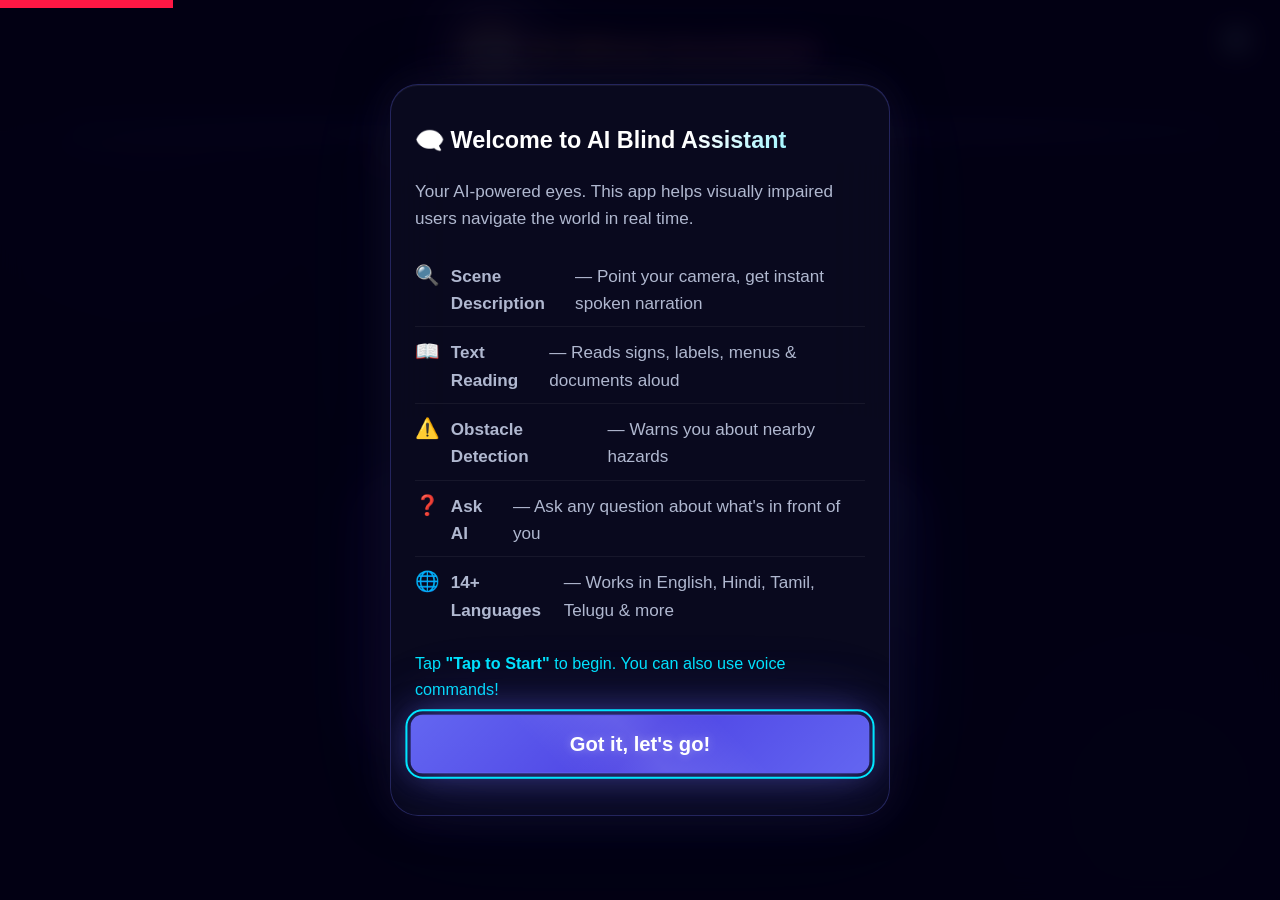
==== commit 2484b709: "Add welcome onboarding modal and About section in settings" ====
--- a/frontend/index.html
+++ b/frontend/index.html
@@ -198,7 +198,37 @@
                        aria-label="Speech rate">
             </div>
 
+            <div class="setting-group">
+                <h3>About</h3>
+                <p style="color:var(--text-dim);font-size:0.9rem;line-height:1.5">
+                    <strong>AI Blind Assistant</strong> helps visually impaired users navigate the world using real-time AI vision. Point your camera at anything — the app describes scenes, reads text/signs, detects obstacles, and answers questions, all spoken aloud in 14+ languages.
+                </p>
+                <p style="color:var(--text-muted);font-size:0.8rem;margin-top:0.5rem">
+                    Built with Gemini, Llama & GPT-4o vision models.
+                </p>
+            </div>
+
             <button id="btn-close-settings" class="btn btn-primary btn-block btn-lg">Done</button>
+        </div>
+    </div>
+
+    <!-- Welcome Modal (first visit) -->
+    <div id="welcome-modal" class="modal hidden" role="dialog" aria-label="Welcome" aria-modal="true">
+        <div class="modal-backdrop"></div>
+        <div class="modal-body">
+            <h2>👁️‍🗨️ Welcome to AI Blind Assistant</h2>
+            <div class="welcome-content">
+                <p>Your AI-powered eyes. This app helps visually impaired users navigate the world in real time.</p>
+                <ul class="welcome-features">
+                    <li><span aria-hidden="true">🔍</span> <strong>Scene Description</strong> — Point your camera, get instant spoken narration</li>
+                    <li><span aria-hidden="true">📖</span> <strong>Text Reading</strong> — Reads signs, labels, menus & documents aloud</li>
+                    <li><span aria-hidden="true">⚠️</span> <strong>Obstacle Detection</strong> — Warns you about nearby hazards</li>
+                    <li><span aria-hidden="true">❓</span> <strong>Ask AI</strong> — Ask any question about what's in front of you</li>
+                    <li><span aria-hidden="true">🌐</span> <strong>14+ Languages</strong> — Works in English, Hindi, Tamil, Telugu & more</li>
+                </ul>
+                <p class="welcome-tip">Tap <strong>"Tap to Start"</strong> to begin. You can also use voice commands!</p>
+            </div>
+            <button id="btn-close-welcome" class="btn btn-primary btn-block btn-lg">Got it, let's go!</button>
         </div>
     </div>
 
--- a/frontend/css/style.css
+++ b/frontend/css/style.css
@@ -944,6 +944,49 @@
 /* ===========================================
    DESKTOP
    =========================================== */
+/* ===========================================
+   WELCOME MODAL
+   =========================================== */
+.welcome-content {
+    text-align: left;
+    color: var(--text-dim);
+    font-size: 0.95rem;
+    line-height: 1.6;
+}
+
+.welcome-content p {
+    margin-bottom: 0.8rem;
+}
+
+.welcome-features {
+    list-style: none;
+    padding: 0;
+    margin: 1rem 0;
+}
+
+.welcome-features li {
+    padding: 0.5rem 0;
+    border-bottom: 1px solid var(--border);
+    display: flex;
+    align-items: baseline;
+    gap: 0.6rem;
+}
+
+.welcome-features li:last-child {
+    border-bottom: none;
+}
+
+.welcome-features li span {
+    font-size: 1.1rem;
+    flex-shrink: 0;
+}
+
+.welcome-tip {
+    color: var(--accent);
+    font-size: 0.9rem;
+    margin-top: 1rem;
+}
+
 @media (min-width: 768px) {
     .modal { align-items: center; padding: 20px; }
     .modal-body { border-radius: 28px; }
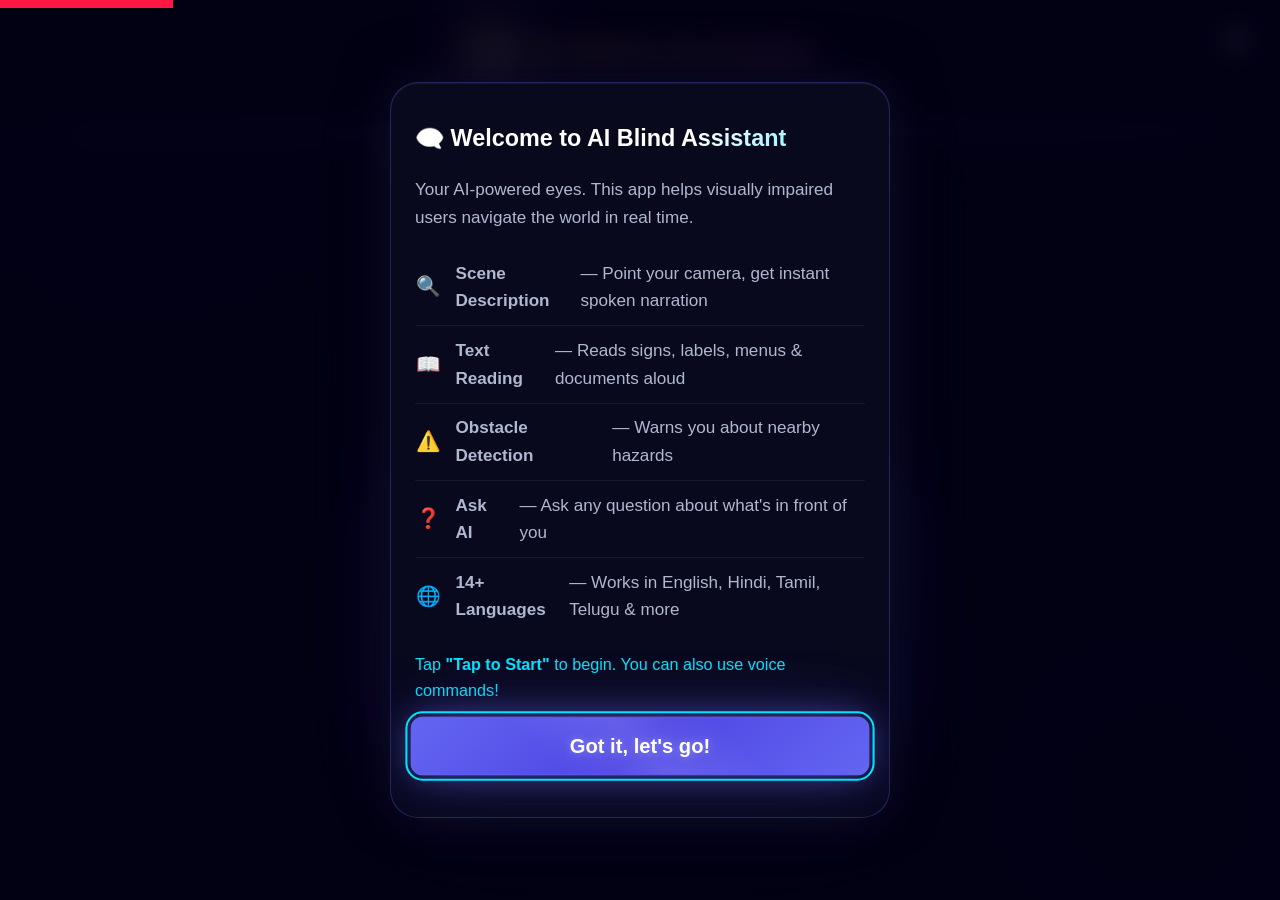
==== commit fe9cfca5: "Fix welcome list alignment, remove model info from settings" ====
--- a/frontend/index.html
+++ b/frontend/index.html
@@ -203,9 +203,6 @@
                 <p style="color:var(--text-dim);font-size:0.9rem;line-height:1.5">
                     <strong>AI Blind Assistant</strong> helps visually impaired users navigate the world using real-time AI vision. Point your camera at anything — the app describes scenes, reads text/signs, detects obstacles, and answers questions, all spoken aloud in 14+ languages.
                 </p>
-                <p style="color:var(--text-muted);font-size:0.8rem;margin-top:0.5rem">
-                    Built with Gemini, Llama & GPT-4o vision models.
-                </p>
             </div>
 
             <button id="btn-close-settings" class="btn btn-primary btn-block btn-lg">Done</button>
--- a/frontend/css/style.css
+++ b/frontend/css/style.css
@@ -965,11 +965,11 @@
 }
 
 .welcome-features li {
-    padding: 0.5rem 0;
+    padding: 0.6rem 0;
     border-bottom: 1px solid var(--border);
     display: flex;
-    align-items: baseline;
-    gap: 0.6rem;
+    align-items: center;
+    gap: 0.75rem;
 }
 
 .welcome-features li:last-child {
@@ -979,6 +979,8 @@
 .welcome-features li span {
     font-size: 1.1rem;
     flex-shrink: 0;
+    width: 1.5rem;
+    text-align: center;
 }
 
 .welcome-tip {
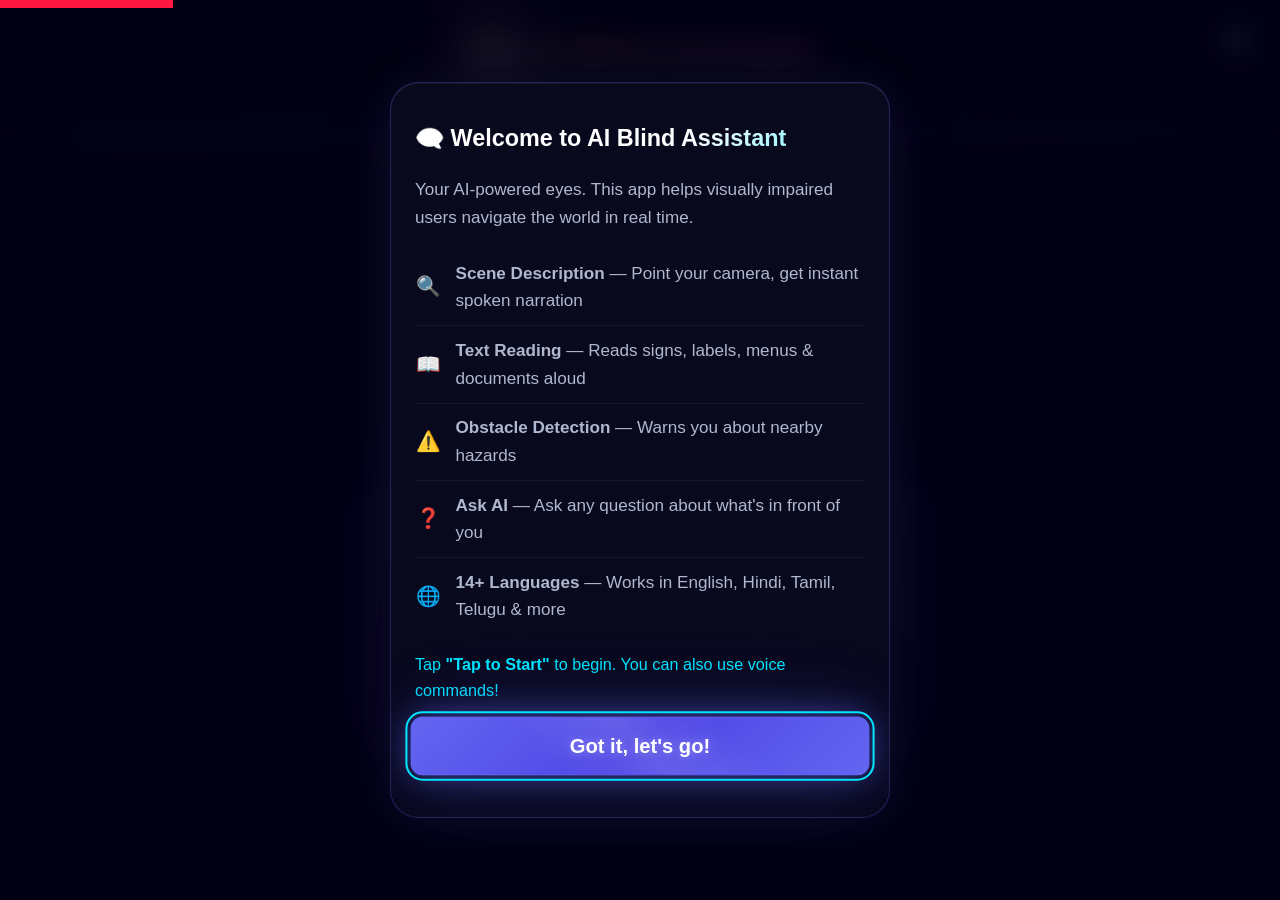
==== commit 431fd1ed: "Fix welcome features list - wrap text in div for proper flex alignment" ====
--- a/frontend/index.html
+++ b/frontend/index.html
@@ -217,11 +217,11 @@
             <div class="welcome-content">
                 <p>Your AI-powered eyes. This app helps visually impaired users navigate the world in real time.</p>
                 <ul class="welcome-features">
-                    <li><span aria-hidden="true">🔍</span> <strong>Scene Description</strong> — Point your camera, get instant spoken narration</li>
-                    <li><span aria-hidden="true">📖</span> <strong>Text Reading</strong> — Reads signs, labels, menus & documents aloud</li>
-                    <li><span aria-hidden="true">⚠️</span> <strong>Obstacle Detection</strong> — Warns you about nearby hazards</li>
-                    <li><span aria-hidden="true">❓</span> <strong>Ask AI</strong> — Ask any question about what's in front of you</li>
-                    <li><span aria-hidden="true">🌐</span> <strong>14+ Languages</strong> — Works in English, Hindi, Tamil, Telugu & more</li>
+                    <li><span aria-hidden="true">🔍</span><div><strong>Scene Description</strong> — Point your camera, get instant spoken narration</div></li>
+                    <li><span aria-hidden="true">📖</span><div><strong>Text Reading</strong> — Reads signs, labels, menus & documents aloud</div></li>
+                    <li><span aria-hidden="true">⚠️</span><div><strong>Obstacle Detection</strong> — Warns you about nearby hazards</div></li>
+                    <li><span aria-hidden="true">❓</span><div><strong>Ask AI</strong> — Ask any question about what's in front of you</div></li>
+                    <li><span aria-hidden="true">🌐</span><div><strong>14+ Languages</strong> — Works in English, Hindi, Tamil, Telugu & more</div></li>
                 </ul>
                 <p class="welcome-tip">Tap <strong>"Tap to Start"</strong> to begin. You can also use voice commands!</p>
             </div>
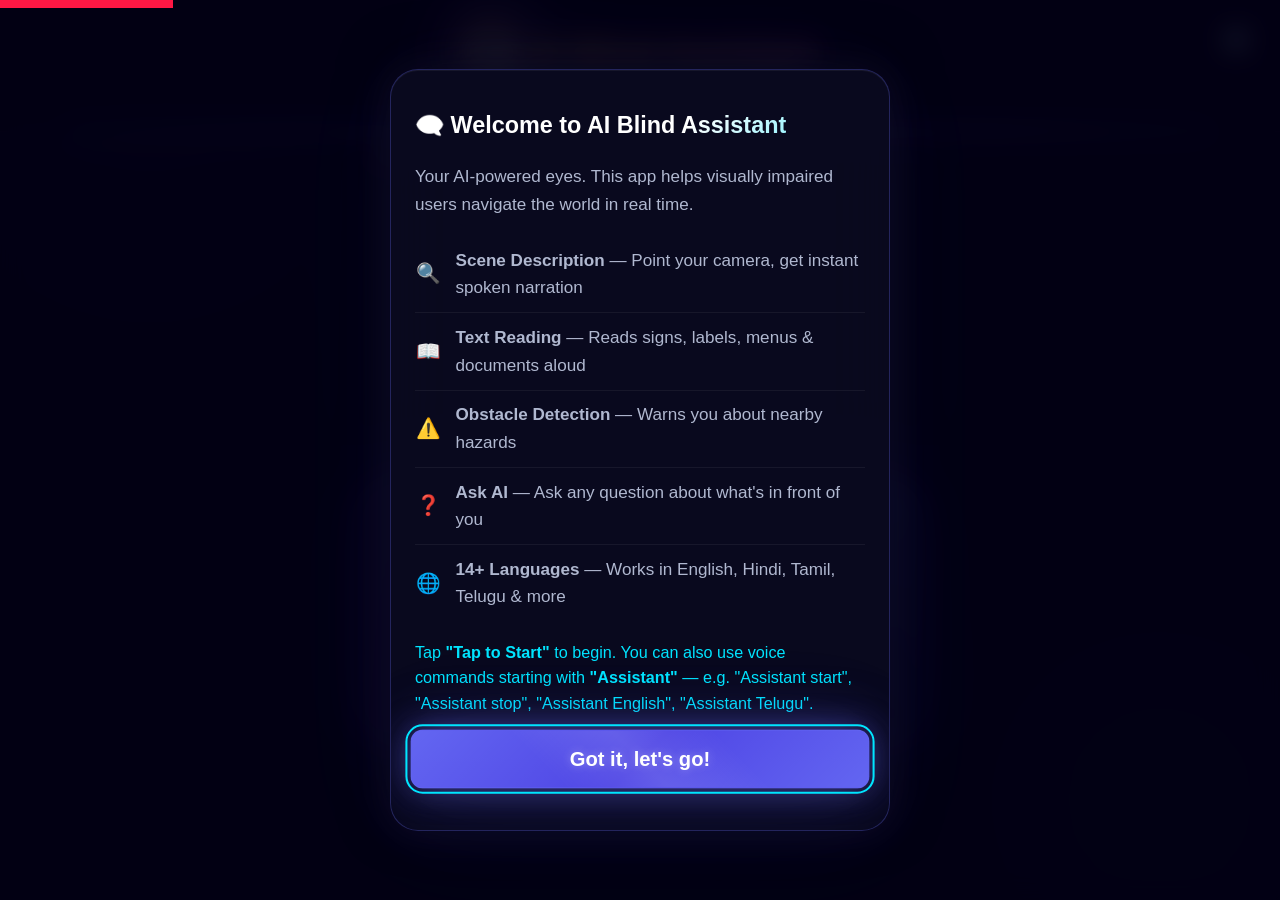
==== commit 1235f9db: "Update welcome tip with voice command examples" ====
--- a/frontend/index.html
+++ b/frontend/index.html
@@ -223,7 +223,7 @@
                     <li><span aria-hidden="true">❓</span><div><strong>Ask AI</strong> — Ask any question about what's in front of you</div></li>
                     <li><span aria-hidden="true">🌐</span><div><strong>14+ Languages</strong> — Works in English, Hindi, Tamil, Telugu & more</div></li>
                 </ul>
-                <p class="welcome-tip">Tap <strong>"Tap to Start"</strong> to begin. You can also use voice commands!</p>
+                <p class="welcome-tip">Tap <strong>"Tap to Start"</strong> to begin. You can also use voice commands starting with <strong>"Assistant"</strong> — e.g. "Assistant start", "Assistant stop", "Assistant English", "Assistant Telugu".</p>
             </div>
             <button id="btn-close-welcome" class="btn btn-primary btn-block btn-lg">Got it, let's go!</button>
         </div>
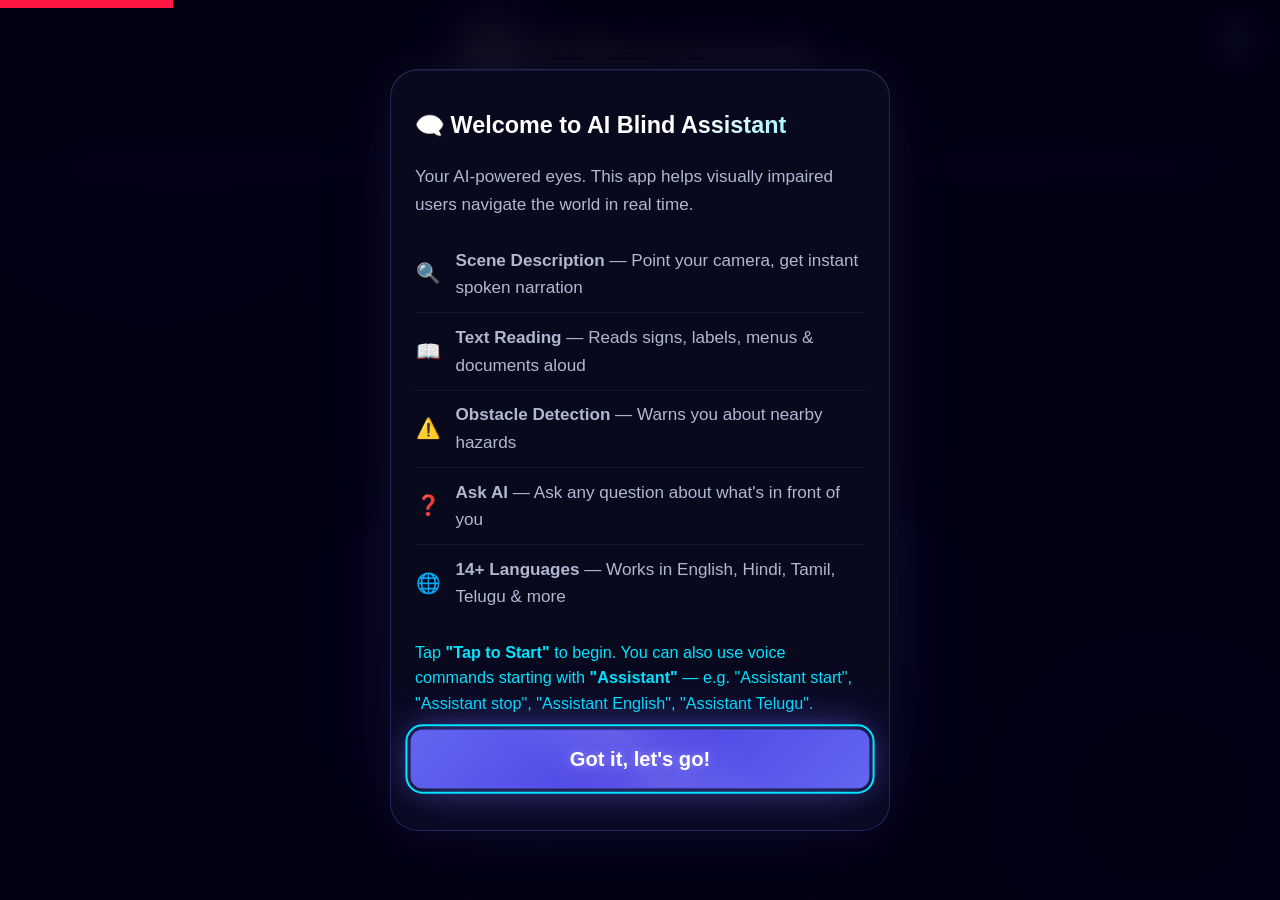
==== commit ef5335db: "Add ProductArena Semi-Finalist badge to header" ====
--- a/frontend/index.html
+++ b/frontend/index.html
@@ -10,6 +10,8 @@
 
       gtag('config', 'G-GV0S8DS3LZ');
     </script>
+    <script async src="https://pagead2.googlesyndication.com/pagead/js/adsbygoogle.js?client=ca-pub-2835350083353400"
+         crossorigin="anonymous"></script>
     <meta charset="UTF-8">
     <meta name="viewport" content="width=device-width, initial-scale=1.0, maximum-scale=1.0, user-scalable=no">
     <meta name="description" content="AI Blind Assistant - Live scene narration and obstacle detection for visually impaired users">
@@ -46,6 +48,9 @@
             <button id="btn-settings" class="btn-icon" aria-label="Open settings">⚙️</button>
         </div>
         <p class="subtitle">Real-time AI vision • 14+ languages</p>
+        <a href="https://www.productarena.net/product/ai-blind-assistant" target="_blank" rel="noopener noreferrer" style="display:inline-block;margin-top:8px;">
+            <img src="https://www.productarena.net/badge/ai-blind-assistant?theme=light" alt="Semi-Finalist on ProductArena – AI Blind Assistant" width="280" height="76" />
+        </a>
     </header>
 
     <!-- Main -->
